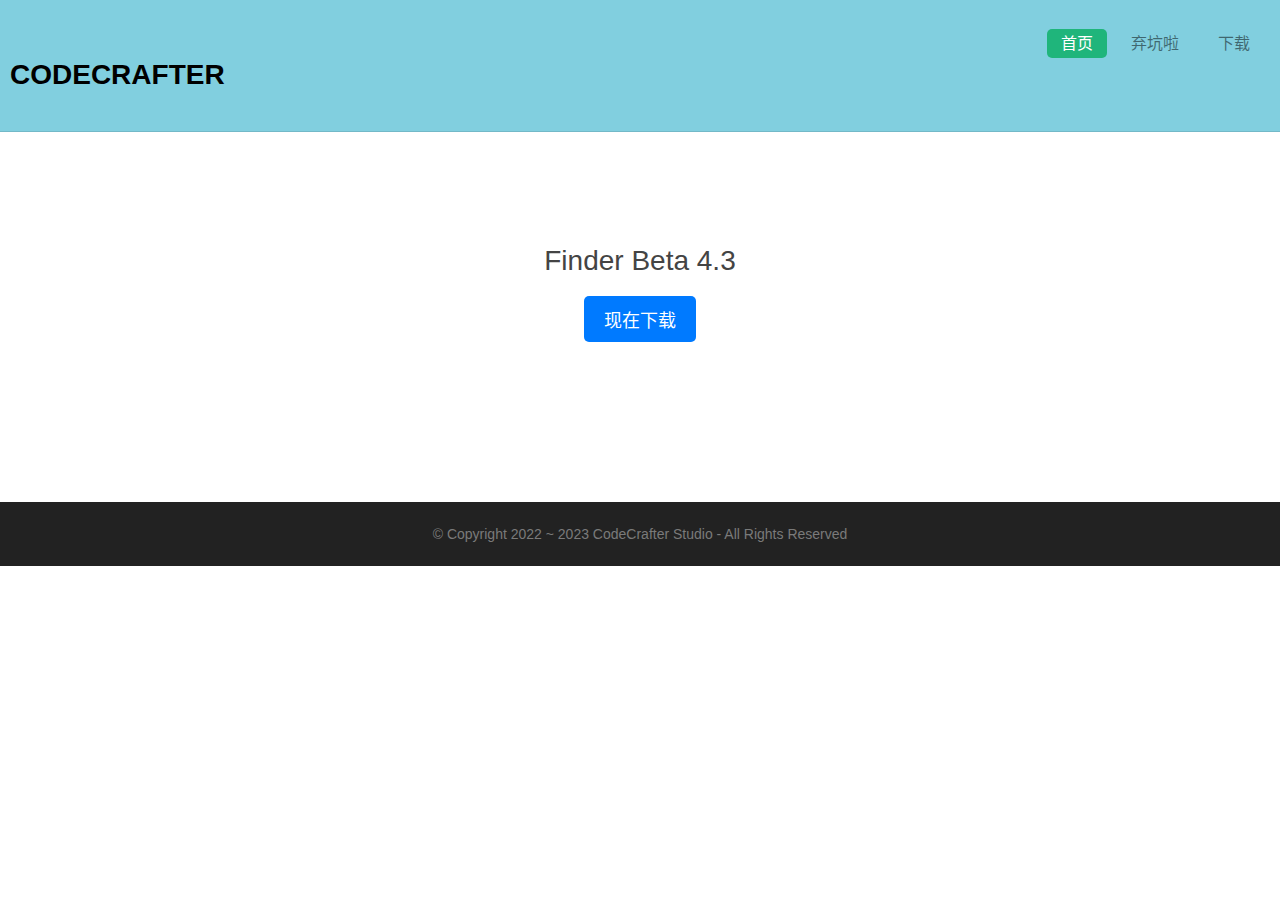
==== download/index.html @ afa0580a "index.html" ====
<!doctype html>
<html lang="zh-CN">

  <head>
    <meta charset="utf-8">
    <title>CodeCrafter Studio - 下载</title>
    <style>
      @font-face {
        font-family: Unicons;
        src: url(fonts/Unicons.woff2) format("woff2"), url(fonts/Unicons.woff) format("woff");
        font-weight: 400;
        font-style: normal;
        font-display: block
      }

      @font-face {
        font-family: Custom;
        src: url(fonts/Custom.woff2) format("woff2"), url(fonts/Custom.woff) format("woff");
      }

      .img-mask.mask-1 img {
        -webkit-mask-image: url(img/blob.svg) !important;
        mask-image: url(img/blob.svg) !important;
      }

      .img-mask.mask-2 img {
        -webkit-mask-image: url(img/hex.svg) !important;
        mask-image: url(img/hex.svg) !important;
      }

      .img-mask.mask-3 img {
        -webkit-mask-image: url(img/blob2.svg) !important;
        mask-image: url(img/blob2.svg) !important;
      }
      .popup {
        position: fixed;
        top: 50%;
        left: 50%;
        transform: translate(-50%, -50%);
        width: 300px;
        height: 200px;
        background-color: #fff;
        opacity: 0;
        animation: popupAnimation 0.3s forwards;
        box-shadow: 0 0 10px rgba(0, 0, 0, 0.3);
        border-radius: 10px;
        padding: 20px;
        text-align: center;
      }

      .popup.hide {
        animation: closeAnimation 0.3s forwards;
      }

      .popup a {
        display: inline-block;
        background-color: #007AFF;
        color: #fff;
        border: none;
        border-radius: 5px;
        padding: 10px 20px;
        font-size: 18px;
        margin-top: 20px;
        text-decoration: none;
        transition: background-color 0.3s ease-in-out;
      }

      .popup a:hover {
        background-color: #1478F0;
      }

  
      @keyframes popupAnimation {
        from {
          opacity: 0;
          transform: translate(-50%, -100%);
        }
        to {
          opacity: 1;
          transform: translate(-50%, -50%);
        }
      }
  
      @keyframes closeAnimation {
        from {
          opacity: 1;
          transform: translate(-50%, -50%);
        }
        to {
          opacity: 0;
          transform: translate(-50%, -100%);
        }
      }
      .close-btn {
        position: absolute;
        top: 10px;
        right: 10px;
        cursor: pointer;
      }
      button {
        background-color: #007AFF;
        color: #fff;
        border: none;
        border-radius: 5px;
        padding: 10px 20px;
        font-size: 18px;
      }
      button:hover {
        background-color: #1478F0;
        cursor: pointer;
      }


    </style>
    <link rel="stylesheet" href="./css/user-style.css">
  </head>

  <body>

    <body>
      <meta charset="utf-8" />
      <meta name="viewport" content="width=device-width, initial-scale=1.0" />
      <meta name="author" content="Lapus" />
      <link rel="stylesheet" href="css/plugins.css" />
      <link rel="stylesheet" href="css/style.css" />
      <link rel="stylesheet" href="css/purple.css" />
      <link rel="preload" href="css/thicccboi.css" as="style" />
      <div class="content-wrapper">
        <header class="wrapper bg-soft-primary">
          <!-- /.navbar -->
        </header><!-- /header -->
        <section class="wrapper bg-gradient-primary">
          <!-- /.container -->
        </section><!-- /section -->
        <!-- /section -->
        <section class="wrapper bg-light">
          <!-- /.container -->
        </section><!-- /section -->
      </div><!-- /.content-wrapper -->
      <footer class="bg-gradient-reverse-primary">
        <!-- /.container -->
      </footer>
      <script src="js/plugins.js"></script>
      <script src="js/theme.js"></script>
      <link rel="stylesheet" href="css/bootstrap.min.css" />
      <link rel="stylesheet" href="css/page.min.css" />
      <header data-block-type="headers" data-id="1">
        <div class="container"></div>
      </header>
      <link rel="stylesheet" href="css/bootstrap.min.css" />
      <link rel="stylesheet" href="css/plugins.css" />
      <link rel="stylesheet" href="css/style.css" />
      <link rel="stylesheet" href="css/bootstrap.min.css" />
      <link rel="stylesheet" href="css/bootstrap.min.css" />
      <header id="nav-1" role="banner" class="c1622">
        <div class="container">
          <div class="header-inner">
            <h1><a href="code crafter-tl.github.io"></a>
              <div id="ilhwb" class="c36369">CodeCrafter<br /></div>
            </h1>
            <nav role="navigation">
              <ul>
                <li><a href="https://www.codecrafter-tl.github.io" class="active">首页</a></li>
                <li><a href="http://116.198.35.73:10006">弃坑啦</a></li>
                <li><a href="https://www.codecrafter-tl.github.io/download">下载</a></li>
                <li></li>
              </ul>
            </nav>
          </div>
        </div>
      </header>
      <link rel="stylesheet" href="css/plugins.css" />
      <link rel="stylesheet" href="css/style.css" />
      <script src="js/plugins.js"></script>
      <script src="js/theme.js"></script>
      <link rel="stylesheet" href="css/plugins.css" />
      <link rel="stylesheet" href="css/style.css" />
      <script src="js/plugins.js"></script>
      <script src="js/theme.js"></script>
      <link rel="stylesheet" href="css/bootstrap.min.css" />
      <section data-block-type="contents" data-id="3" draggable="true" class="fdb-block">
        <div class="container">
          <div class="row justify-content-end">
            <div class="col-12 col-md-5 text-center">
              <h1>Finder Beta 4.3</h1>
              <button onclick="showPopup()">现在下载</button>
              <div id="popup" class="popup hide" style="display: none;">
                <div class="close-btn" onclick="closePopup()">×</div>
                <p><a href="https://www.github.com/codecrafter-tl/CodeCrafter-macOS-Finder/">Github</a></p>
                <p><a href="https://wwlw.lanzouj.com/i9IE51i80xij">蓝奏云</a></p>
              </div>
            </div>
          </div>
        </div>
      </section>
      <section class="footer-1">
        <div class="container">
          <div class="media-container-row align-center">
            <div class="col-12">
              <p class="mbr-text">© Copyright 2022 ~ 2023 CodeCrafter Studio - All Rights Reserved
              </p>
            </div>
          </div>
        </div>
      </section>
      <script>
        function showPopup() {
          var popup = document.getElementById("popup");
          popup.style.display = "block";
          popup.classList.remove("hide");
        }
    
        function closePopup() {
          var popup = document.getElementById("popup");
          popup.classList.add("hide");
          setTimeout(function(){
            popup.style.display = "none";
          }, 300);
        }
      </script>
    </body>
  </body>
  <html>
---- download/css/user-style.css ----
* {
    box-sizing: border-box;
}

body {
    margin: 0;
}

* {
    box-sizing: border-box;
}

body {
    margin-top: 0px;
    margin-right: 0px;
    margin-bottom: 0px;
    margin-left: 0px;
    font-family: -apple-system, BlinkMacSystemFont, "Helvetica Neue", Helvetica, Roboto, Arial, "PingFang SC", "Hiragino Sans GB", "Microsoft Yahei", "Microsoft Jhenghei", sans-serif;
}

.logo path {
    pointer-events: none;
    fill: none;
    stroke-linecap: round;
    stroke-width: 7;
    stroke: rgb(255, 255, 255);
}

.wechat-group img {
    max-width: 220px;
    height: auto;
    border-top-left-radius: 8px;
    border-top-right-radius: 8px;
    border-bottom-right-radius: 8px;
    border-bottom-left-radius: 8px;
    margin-top: 0px;
    margin-right: auto;
    margin-bottom: 0px;
    margin-left: auto;
    width: 100%;
}

.welcome-img img {
    width: 100%;
}

.bg-gradient-primary {
    border-top-left-radius: 8px;
    border-top-right-radius: 8px;
    border-bottom-right-radius: 8px;
    border-bottom-left-radius: 8px;
}

#header:not(.sticky-header) #logo a {
    opacity: 0;
    pointer-events: none;
}

header {
    background-color: rgb(255, 255, 255);
}

header .navbar-nav a.nav-link {
    color: rgb(119, 119, 119);
}

header .navbar-nav a.nav-link:hover {
    color: rgb(82, 139, 255);
}

header .navbar-nav .active a.nav-link {
    color: rgb(68, 68, 68);
}

header .navbar-toggler-icon {
    background-image: url("data:image/svg+xml;charset=utf8,%3Csvg viewBox='0 0 30 30' xmlns='http://www.w3.org/2000/svg'%3E%3Cpath stroke='rgba(0, 0, 0, 0.5)' stroke-width='2' stroke-linecap='round' stroke-miterlimit='10' d='M4 7h22M4 15h22M4 23h22'/%3E%3C/svg%3E");
}

header.bg-dark .navbar-nav a.nav-link {
    color: rgb(220, 220, 220);
}

header.bg-dark .navbar-nav a.nav-link:hover {
    color: rgb(82, 139, 255);
}

header.bg-dark .navbar-nav .active a.nav-link {
    color: rgb(255, 255, 255);
}

header.bg-dark .navbar-toggler-icon {
    background-image: url("data:image/svg+xml;charset=utf8,%3Csvg viewBox='0 0 32 32' xmlns='http://www.w3.org/2000/svg'%3E%3Cpath stroke='#fff' stroke-width='2' stroke-linecap='round' stroke-miterlimit='10' d='M4 8h24M4 16h24M4 24h24'/%3E%3C/svg%3E");
}

header + header {
    border-top-width: 1px;
    border-top-style: solid;
    border-top-color: rgb(238, 238, 238);
}

#nav-1 .header-inner {
    width: 100%;
}

#nav-1 .header-inner::after {
    content: " ";
    height: 0px;
    display: block;
    visibility: hidden;
    clear: both;
}

#nav-1 h1 {
    float: left;
    padding-top: 0px;
    padding-right: 0px;
    padding-bottom: 0px;
    padding-left: 0px;
    font-weight: 900;
    font-size: 28px;
    margin-bottom: 0px;
    text-transform: uppercase;
    font-family: Roboto, Arial, sans-serif;
}

#nav-1 > a {
    display: inline-block;
    width: 138px;
    height: 22px;
}

#nav-1 img {
    height: 22px;
    width: auto;
}

#nav-1 nav {
    float: right;
    padding-top: 0px;
    padding-right: 0px;
    padding-bottom: 0px;
    padding-left: 0px;
}

#nav-1 nav ul {
    padding-top: 0px;
    padding-right: 0px;
    padding-bottom: 0px;
    padding-left: 0px;
    margin-top: 0px;
    margin-right: 0px;
    margin-bottom: 0px;
    margin-left: 0px;
}

#nav-1 nav ul li {
    padding-top: 0px;
    padding-right: 0px;
    padding-bottom: 0px;
    padding-left: 0px;
    margin-top: 0px;
    margin-right: 6px;
    margin-bottom: 0px;
    margin-left: 0px;
    list-style-position: outside;
    list-style-image: none;
    list-style-type: none;
    display: inline-block;
    zoom: 1;
}

#nav-1 nav ul li a {
    color: rgba(0, 0, 0, 0.5);
    font-size: 16px;
    padding-top: 6px;
    padding-right: 14px;
    padding-bottom: 6px;
    padding-left: 14px;
    position: relative;
    transition-duration: 0.2s;
    transition-timing-function: ease;
    transition-delay: 0s;
    transition-property: all;
}

#nav-1 nav ul li a:hover {
    text-decoration-line: none;
}

#nav-1 nav ul li a.active, #nav-1 nav ul li a:focus {
    outline-color: currentcolor;
    outline-style: none;
    outline-width: medium;
    text-decoration-line: none;
    color: white;
    background-image: none;
    background-position-x: 0%;
    background-position-y: 0%;
    background-size: auto;
    background-repeat: repeat;
    background-attachment: scroll;
    background-origin: padding-box;
    background-clip: border-box;
    background-color: rgb(31, 181, 123);
    border-top-left-radius: 5px;
    border-top-right-radius: 5px;
    border-bottom-right-radius: 5px;
    border-bottom-left-radius: 5px;
}

.footer-1 {
    margin-top: 60px;
    background-color: rgb(34, 34, 34);
}

.footer-1 .media-container-row {
    padding-top: 10px;
    padding-right: 0px;
    padding-bottom: 10px;
    padding-left: 0px;
    width: 100%;
    color: rgb(122, 122, 122);
}

.footer-1 a {
    color: rgb(255, 255, 255);
    text-decoration-line: none;
}

p {
    display: block;
    margin-block-start: 1em;
    margin-block-end: 1em;
    margin-inline-start: 0px;
    margin-inline-end: 0px;
}

.align-center {
    text-align: center;
}

.footer-1 .mbr-text {
    font-size: 14px;
    font-family: -apple-system, BlinkMacSystemFont, "Helvetica Neue", Helvetica, Roboto, Arial, "PingFang SC", "Hiragino Sans GB", "Microsoft Yahei", "Microsoft Jhenghei", sans-serif;
}

#nav-1 {
    padding-top: 30px;
    padding-right: 0px;
    padding-bottom: 30px;
    padding-left: 0px;
    width: 100%;
    margin-top: 0px;
    margin-right: 0px;
    margin-bottom: 0px;
    margin-left: 0px;
    border-bottom-width: 1px;
    border-bottom-style: solid;
    border-bottom-color: rgba(0, 0, 0, 0.1);
    position: relative;
}

.c36369 {
    padding: 10px;
}

.c1622 {
    background-color: #81cfdf;
}

.fdb-block {
    font-family: Roboto, sans-serif;
    font-size: 16px;
    line-height: 1.5;
    -webkit-font-smoothing: antialiased;
    text-rendering: optimizelegibility;
    padding-top: 100px;
    padding-right: 0px;
    padding-bottom: 100px;
    padding-left: 0px;
    color: rgb(68, 68, 68);
    position: relative;
    background-size: cover;
    background-position-x: center;
    background-position-y: center;
    background-color: rgb(255, 255, 255);
}

.text-center {
    text-align: center;
}

.fdb-block .text-h1, .fdb-block h1 {
    font-size: 1.75rem;
    margin-bottom: 0.5em;
    margin-top: 0.3em;
    font-weight: 400;
}

.fdb-block .col-fill-left {
    width: 50%;
    position: absolute;
    left: 0px;
    top: 0px;
    bottom: 0px;
    background-size: cover;
    background-position-x: center;
    background-position-y: center;
    z-index: 1;
}

a {
    color: rgb(0, 123, 255);
    text-decoration-line: none;
    background-color: transparent;
}

a:hover {
    color: rgb(0, 86, 179);
    text-decoration-line: underline;
}

.row.justify-content-end {
    text-align: center;
}
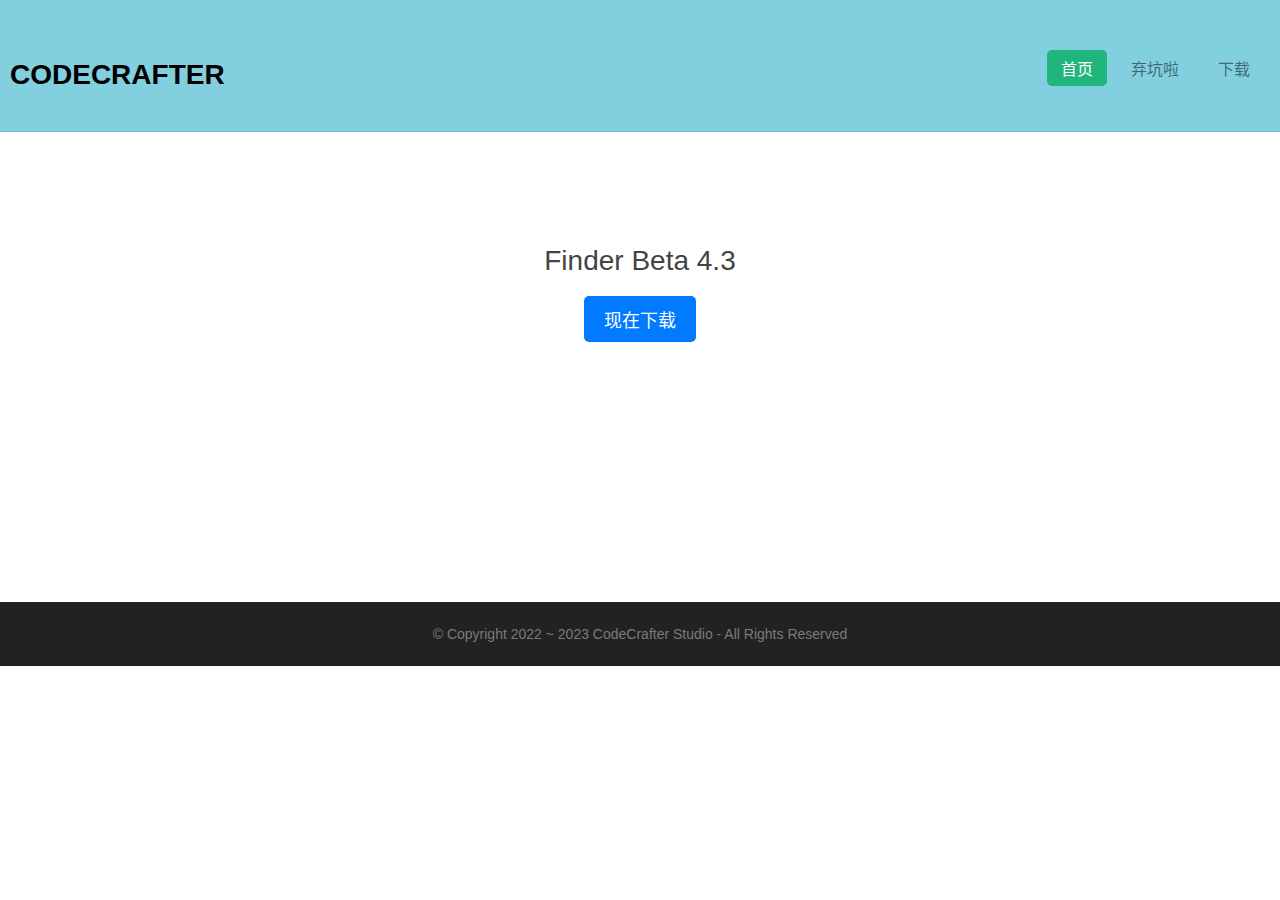
==== commit 9b0143c0: "Add files via upload" ====
--- a/download/index.html
+++ b/download/index.html
@@ -104,12 +104,87 @@
         border-radius: 5px;
         padding: 10px 20px;
         font-size: 18px;
+        transition: opacity 0.5s ease-in-out;
       }
       button:hover {
         background-color: #1478F0;
         cursor: pointer;
       }
 
+      a {
+        display: inline-block;
+        background-color: #007AFF;
+        color: #fff;
+        border: none;
+        border-radius: 5px;
+        padding: 10px 20px;
+        font-size: 18px;
+        margin-top: 20px;
+        text-decoration: none;
+        transition: background-color 0.3s ease-in-out;
+      }
+
+      a:hover {
+        background-color: #1478F0;
+      }
+
+      .fdb-block {
+        position: relative;
+        margin-bottom: 160px;
+      }
+
+      .fdb-block img {
+        position: absolute;
+        top: 0;
+        right: 0;
+        height: 100%;
+      }
+
+      .links-container {
+        display: flex;
+        flex-direction: column;
+        justify-content: center;
+        align-items: center;
+      }
+
+      img {
+        position: relative;
+        z-index: 0;
+      }
+
+
+      h1 {
+        position: relative;
+        z-index: 1;
+        transition: opacity 0.5s ease-in-out;
+      }
+
+      .fdb-block img {
+        position: absolute;
+        top: 0;
+        right: 0;
+        height: 100%;
+        border-radius: 10px;
+        box-shadow: 0 0 20px rgba(0,0,0,0.3) inset;
+      }
+      .container-hidden {
+        width: 50%;
+        height: 100vh; /* 设置容器高度为整个视口高度 */
+        padding: 20px;
+        display: flex;
+        flex-direction: column;
+        align-items: center;
+        justify-content: center;
+      }
+
+      .hidden {
+        opacity: 0;
+        transition: opacity 0.5s ease-in-out;
+      }
+
+      .visible {
+        opacity: 1;
+      }
 
     </style>
     <link rel="stylesheet" href="./css/user-style.css">
@@ -125,21 +200,6 @@
       <link rel="stylesheet" href="css/style.css" />
       <link rel="stylesheet" href="css/purple.css" />
       <link rel="preload" href="css/thicccboi.css" as="style" />
-      <div class="content-wrapper">
-        <header class="wrapper bg-soft-primary">
-          <!-- /.navbar -->
-        </header><!-- /header -->
-        <section class="wrapper bg-gradient-primary">
-          <!-- /.container -->
-        </section><!-- /section -->
-        <!-- /section -->
-        <section class="wrapper bg-light">
-          <!-- /.container -->
-        </section><!-- /section -->
-      </div><!-- /.content-wrapper -->
-      <footer class="bg-gradient-reverse-primary">
-        <!-- /.container -->
-      </footer>
       <script src="js/plugins.js"></script>
       <script src="js/theme.js"></script>
       <link rel="stylesheet" href="css/bootstrap.min.css" />
@@ -155,14 +215,14 @@
       <header id="nav-1" role="banner" class="c1622">
         <div class="container">
           <div class="header-inner">
-            <h1><a href="code crafter-tl.github.io"></a>
+            <h1>
               <div id="ilhwb" class="c36369">CodeCrafter<br /></div>
             </h1>
             <nav role="navigation">
               <ul>
-                <li><a href="https://www.codecrafter-tl.github.io" class="active">首页</a></li>
+                <li><a href="../index.html" class="active">首页</a></li>
                 <li><a href="http://116.198.35.73:10006">弃坑啦</a></li>
-                <li><a href="https://www.codecrafter-tl.github.io/download">下载</a></li>
+                <li><a href="./index.html">下载</a></li>
                 <li></li>
               </ul>
             </nav>
@@ -186,7 +246,7 @@
               <button onclick="showPopup()">现在下载</button>
               <div id="popup" class="popup hide" style="display: none;">
                 <div class="close-btn" onclick="closePopup()">×</div>
-                <p><a href="https://www.github.com/codecrafter-tl/CodeCrafter-macOS-Finder/">Github</a></p>
+                <p><a href="https://github.com/codecrafter-tl/CodeCrafter-macOS-Finder/">Github</a></p>
                 <p><a href="https://wwlw.lanzouj.com/i9IE51i80xij">蓝奏云</a></p>
               </div>
             </div>
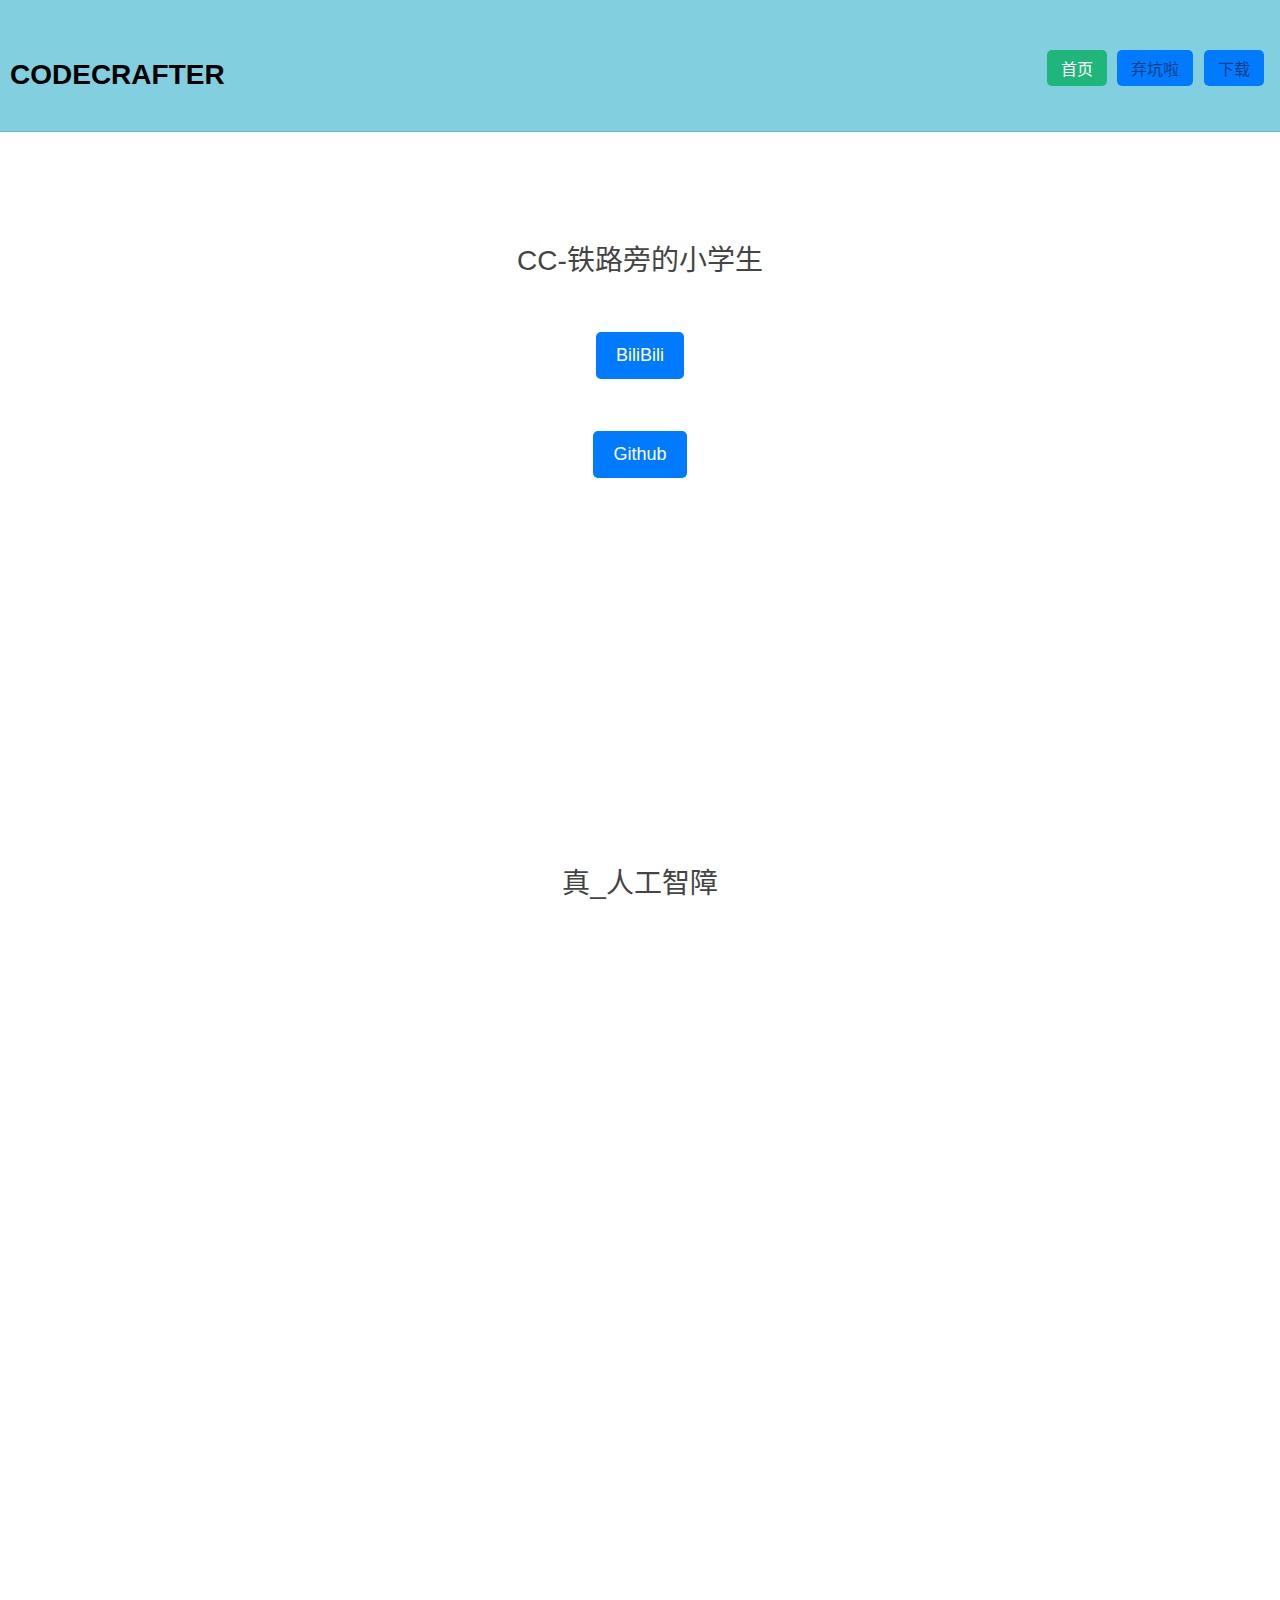
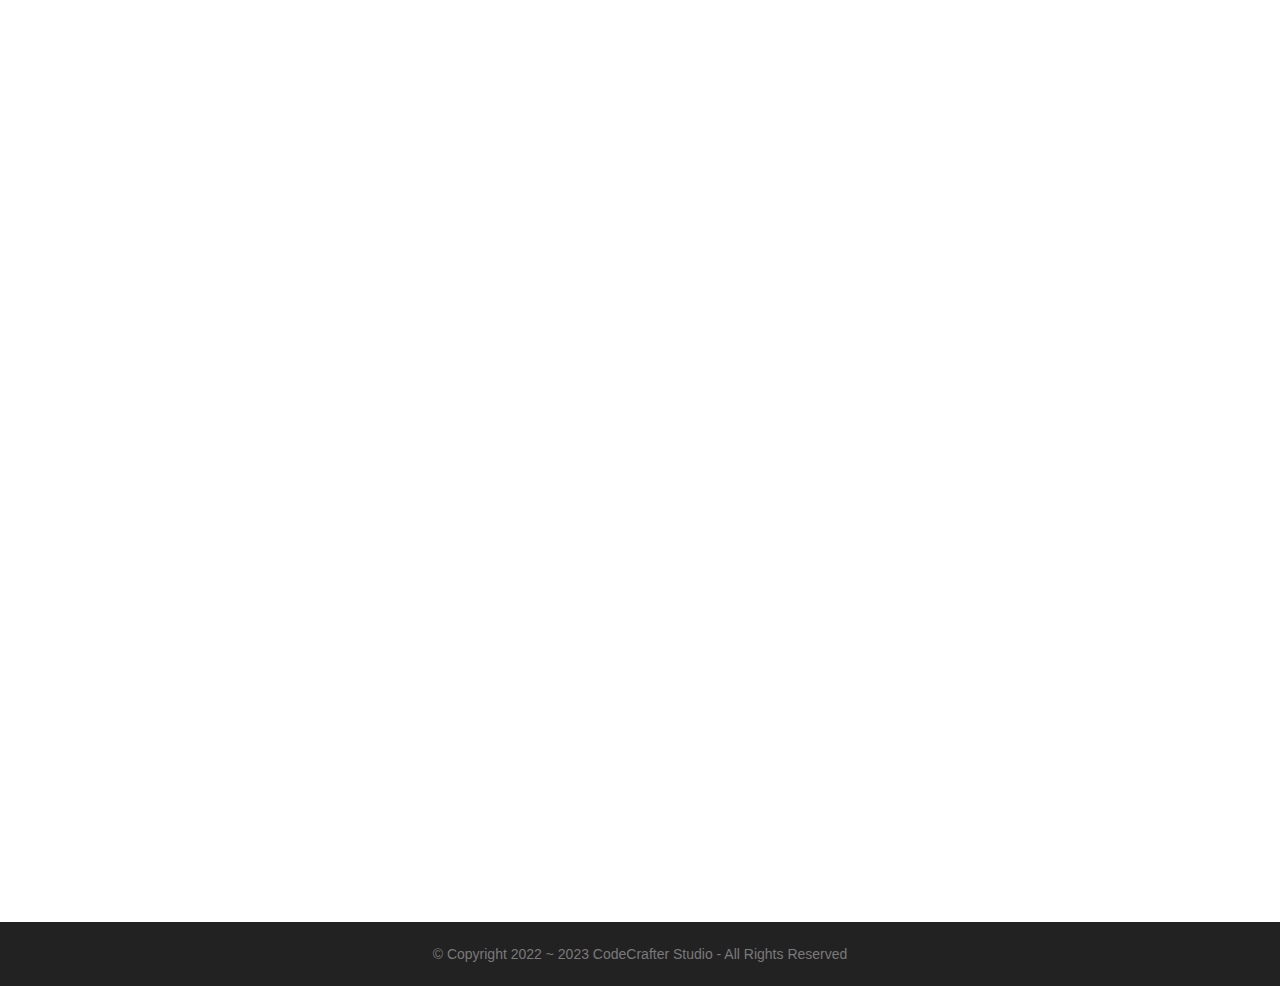
==== commit 682411d3: "Add files via upload" ====
--- a/download/index.html
+++ b/download/index.html
@@ -3,7 +3,7 @@
 
   <head>
     <meta charset="utf-8">
-    <title>CodeCrafter Studio - 下载</title>
+    <title>CodeCrafter Studio</title>
     <style>
       @font-face {
         font-family: Unicons;
@@ -104,7 +104,6 @@
         border-radius: 5px;
         padding: 10px 20px;
         font-size: 18px;
-        transition: opacity 0.5s ease-in-out;
       }
       button:hover {
         background-color: #1478F0;
@@ -156,7 +155,6 @@
       h1 {
         position: relative;
         z-index: 1;
-        transition: opacity 0.5s ease-in-out;
       }
 
       .fdb-block img {
@@ -200,6 +198,9 @@
       <link rel="stylesheet" href="css/style.css" />
       <link rel="stylesheet" href="css/purple.css" />
       <link rel="preload" href="css/thicccboi.css" as="style" />
+      <footer class="bg-gradient-reverse-primary">
+        <!-- /.container -->
+      </footer>
       <script src="js/plugins.js"></script>
       <script src="js/theme.js"></script>
       <link rel="stylesheet" href="css/bootstrap.min.css" />
@@ -220,9 +221,9 @@
             </h1>
             <nav role="navigation">
               <ul>
-                <li><a href="../index.html" class="active">首页</a></li>
+                <li><a href="./index.html" class="active">首页</a></li>
                 <li><a href="http://116.198.35.73:10006">弃坑啦</a></li>
-                <li><a href="./index.html">下载</a></li>
+                <li><a href="./download/index.html">下载</a></li>
                 <li></li>
               </ul>
             </nav>
@@ -238,16 +239,52 @@
       <script src="js/plugins.js"></script>
       <script src="js/theme.js"></script>
       <link rel="stylesheet" href="css/bootstrap.min.css" />
-      <section data-block-type="contents" data-id="3" draggable="true" class="fdb-block">
-        <div class="container">
-          <div class="row justify-content-end">
-            <div class="col-12 col-md-5 text-center">
-              <h1>Finder Beta 4.3</h1>
-              <button onclick="showPopup()">现在下载</button>
-              <div id="popup" class="popup hide" style="display: none;">
-                <div class="close-btn" onclick="closePopup()">×</div>
-                <p><a href="https://github.com/codecrafter-tl/CodeCrafter-macOS-Finder/">Github</a></p>
-                <p><a href="https://wwlw.lanzouj.com/i9IE51i80xij">蓝奏云</a></p>
+      <section class="fdb-block">
+        <div class="container">
+          <div class="row">
+            <div class="col-12 col-md-6">
+              <div class="links-container">
+                <h1 class="hidden">CC-铁路旁的小学生</h1>
+                <p class="hidden"><a href="https://space.bilibili.com/437436764">BiliBili</a></p>
+                <p class="hidden"><a href="https://github.com/codecrafter-tl">Github</a></p>
+              </div>
+            </div>
+          </div>
+        </div>
+      </section>
+      <section class="fdb-block">
+        <div class="container">
+          <div class="row">
+            <div class="col-12 col-md-6">
+              <div class="links-container">
+                <h1 class="hidden">真_人工智障</h1>
+                <p class="hidden"><a href="http://rgzz.likesyou.org/">网站</a></p>
+                <p class="hidden"><a href="https://github.com/totowang-hhh/">Github</a></p>
+                <p class="hidden"><a href="https://space.bilibili.com/400855656">BiliBili</a></p>
+              </div>
+            </div>
+          </div>
+        </div>
+      </section>
+      <section class="fdb-block">
+        <div class="container">
+          <div class="row">
+            <div class="col-12 col-md-6">
+              <div class="links-container">
+                <h1 class="hidden">aaaGaoxuan</h1>
+                <p class="hidden"><a href="https://github.com/speedyGaoxuan/">Github</a></p>
+              </div>
+            </div>
+          </div>
+        </div>
+      </section>
+      <section class="fdb-block">
+        <div class="container">
+          <div class="row">
+            <div class="col-12 col-md-6">
+              <div class="links-container">
+                <h1 class="hidden">NTF404</h1>
+                <p class="hidden"><a href="https://space.bilibili.com/1913550415/">BiliBili</a></p>
               </div>
             </div>
           </div>
@@ -277,7 +314,34 @@
             popup.style.display = "none";
           }, 300);
         }
+        const container = document.querySelector('.container');
+        const hiddenElements = document.querySelectorAll('.hidden');
+        let lastScrollTop = 0;
+      
+        function revealHiddenElements() {
+          hiddenElements.forEach(elem => {
+            const rect = elem.getBoundingClientRect();
+            const isInView = (rect.top >= 0 && rect.top <= window.innerHeight) || (rect.bottom >= 0 && rect.bottom <= window.innerHeight);
+      
+            if (isInView) {
+              if (!elem.classList.contains('visible')) {
+                // 当文本进入视口内，显示文本
+                elem.classList.add('visible');
+              }
+            } else {
+              if (elem.classList.contains('visible')) {
+                // 文本离开视口，隐藏文本
+                elem.classList.remove('visible');
+              }
+            }
+          });
+        }
+      
+        window.addEventListener('scroll', revealHiddenElements);
+      
+        revealHiddenElements(); // 初始时也触发一次，以显示可见的文本
       </script>
     </body>
   </body>
   <html>
+    
--- a/download/css/user-style.css
+++ b/download/css/user-style.css
@@ -309,17 +309,6 @@
     z-index: 1;
 }
 
-a {
-    color: rgb(0, 123, 255);
-    text-decoration-line: none;
-    background-color: transparent;
-}
-
-a:hover {
-    color: rgb(0, 86, 179);
-    text-decoration-line: underline;
-}
-
 .row.justify-content-end {
     text-align: center;
 }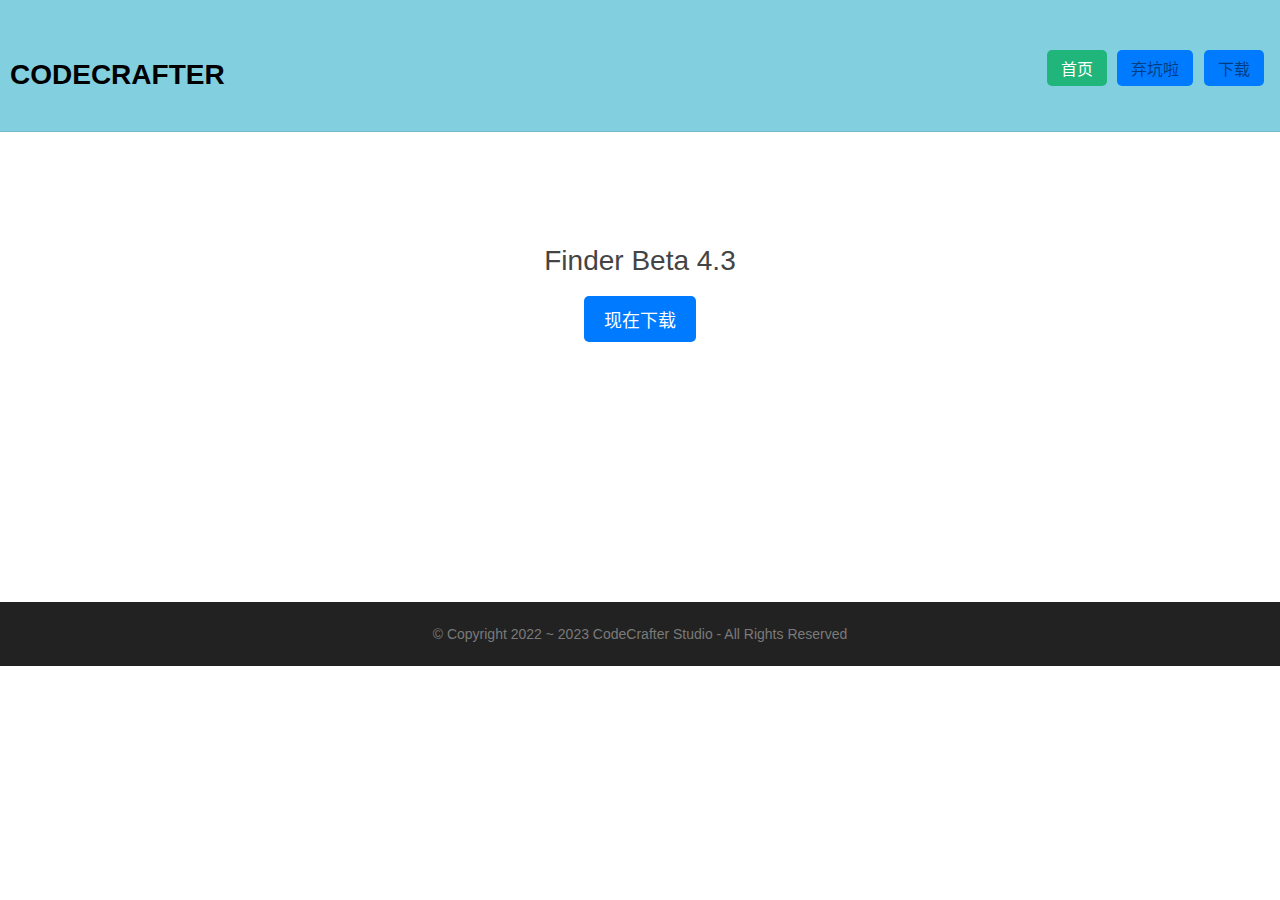
==== commit ba6dfd82: "Add files via upload" ====
--- a/download/index.html
+++ b/download/index.html
@@ -3,7 +3,7 @@
 
   <head>
     <meta charset="utf-8">
-    <title>CodeCrafter Studio</title>
+    <title>CodeCrafter Studio - 下载</title>
     <style>
       @font-face {
         font-family: Unicons;
@@ -104,6 +104,7 @@
         border-radius: 5px;
         padding: 10px 20px;
         font-size: 18px;
+        transition: opacity 0.5s ease-in-out;
       }
       button:hover {
         background-color: #1478F0;
@@ -155,6 +156,7 @@
       h1 {
         position: relative;
         z-index: 1;
+        transition: opacity 0.5s ease-in-out;
       }
 
       .fdb-block img {
@@ -198,9 +200,6 @@
       <link rel="stylesheet" href="css/style.css" />
       <link rel="stylesheet" href="css/purple.css" />
       <link rel="preload" href="css/thicccboi.css" as="style" />
-      <footer class="bg-gradient-reverse-primary">
-        <!-- /.container -->
-      </footer>
       <script src="js/plugins.js"></script>
       <script src="js/theme.js"></script>
       <link rel="stylesheet" href="css/bootstrap.min.css" />
@@ -221,9 +220,9 @@
             </h1>
             <nav role="navigation">
               <ul>
-                <li><a href="./index.html" class="active">首页</a></li>
+                <li><a href="../index.html" class="active">首页</a></li>
                 <li><a href="http://116.198.35.73:10006">弃坑啦</a></li>
-                <li><a href="./download/index.html">下载</a></li>
+                <li><a href="./index.html">下载</a></li>
                 <li></li>
               </ul>
             </nav>
@@ -239,52 +238,16 @@
       <script src="js/plugins.js"></script>
       <script src="js/theme.js"></script>
       <link rel="stylesheet" href="css/bootstrap.min.css" />
-      <section class="fdb-block">
+      <section data-block-type="contents" data-id="3" draggable="true" class="fdb-block">
         <div class="container">
-          <div class="row">
-            <div class="col-12 col-md-6">
-              <div class="links-container">
-                <h1 class="hidden">CC-铁路旁的小学生</h1>
-                <p class="hidden"><a href="https://space.bilibili.com/437436764">BiliBili</a></p>
-                <p class="hidden"><a href="https://github.com/codecrafter-tl">Github</a></p>
-              </div>
-            </div>
-          </div>
-        </div>
-      </section>
-      <section class="fdb-block">
-        <div class="container">
-          <div class="row">
-            <div class="col-12 col-md-6">
-              <div class="links-container">
-                <h1 class="hidden">真_人工智障</h1>
-                <p class="hidden"><a href="http://rgzz.likesyou.org/">网站</a></p>
-                <p class="hidden"><a href="https://github.com/totowang-hhh/">Github</a></p>
-                <p class="hidden"><a href="https://space.bilibili.com/400855656">BiliBili</a></p>
-              </div>
-            </div>
-          </div>
-        </div>
-      </section>
-      <section class="fdb-block">
-        <div class="container">
-          <div class="row">
-            <div class="col-12 col-md-6">
-              <div class="links-container">
-                <h1 class="hidden">aaaGaoxuan</h1>
-                <p class="hidden"><a href="https://github.com/speedyGaoxuan/">Github</a></p>
-              </div>
-            </div>
-          </div>
-        </div>
-      </section>
-      <section class="fdb-block">
-        <div class="container">
-          <div class="row">
-            <div class="col-12 col-md-6">
-              <div class="links-container">
-                <h1 class="hidden">NTF404</h1>
-                <p class="hidden"><a href="https://space.bilibili.com/1913550415/">BiliBili</a></p>
+          <div class="row justify-content-end">
+            <div class="col-12 col-md-5 text-center">
+              <h1>Finder Beta 4.3</h1>
+              <button onclick="showPopup()">现在下载</button>
+              <div id="popup" class="popup hide" style="display: none;">
+                <div class="close-btn" onclick="closePopup()">×</div>
+                <p><a href="https://github.com/codecrafter-tl/CodeCrafter-macOS-Finder/">Github</a></p>
+                <p><a href="https://wwlw.lanzouj.com/i9IE51i80xij">蓝奏云</a></p>
               </div>
             </div>
           </div>
@@ -314,34 +277,7 @@
             popup.style.display = "none";
           }, 300);
         }
-        const container = document.querySelector('.container');
-        const hiddenElements = document.querySelectorAll('.hidden');
-        let lastScrollTop = 0;
-      
-        function revealHiddenElements() {
-          hiddenElements.forEach(elem => {
-            const rect = elem.getBoundingClientRect();
-            const isInView = (rect.top >= 0 && rect.top <= window.innerHeight) || (rect.bottom >= 0 && rect.bottom <= window.innerHeight);
-      
-            if (isInView) {
-              if (!elem.classList.contains('visible')) {
-                // 当文本进入视口内，显示文本
-                elem.classList.add('visible');
-              }
-            } else {
-              if (elem.classList.contains('visible')) {
-                // 文本离开视口，隐藏文本
-                elem.classList.remove('visible');
-              }
-            }
-          });
-        }
-      
-        window.addEventListener('scroll', revealHiddenElements);
-      
-        revealHiddenElements(); // 初始时也触发一次，以显示可见的文本
       </script>
     </body>
   </body>
   <html>
-    
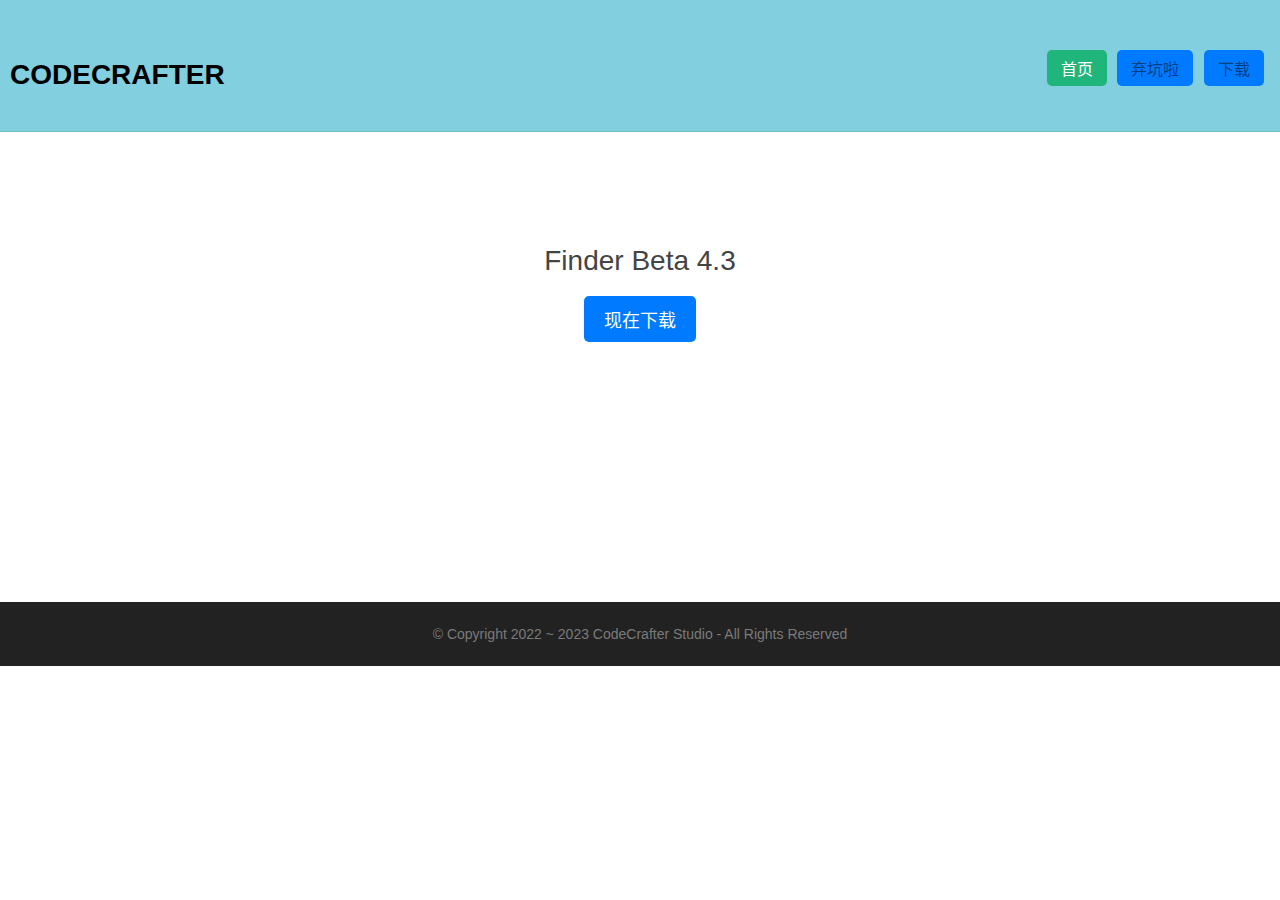
==== commit 626e3bce: "index.html" ====
--- a/download/index.html
+++ b/download/index.html
@@ -38,7 +38,7 @@
         left: 50%;
         transform: translate(-50%, -50%);
         width: 300px;
-        height: 200px;
+        height: 250px;
         background-color: #fff;
         opacity: 0;
         animation: popupAnimation 0.3s forwards;
@@ -149,13 +149,11 @@
 
       img {
         position: relative;
-        z-index: 0;
       }
 
 
       h1 {
         position: relative;
-        z-index: 1;
         transition: opacity 0.5s ease-in-out;
       }
 
